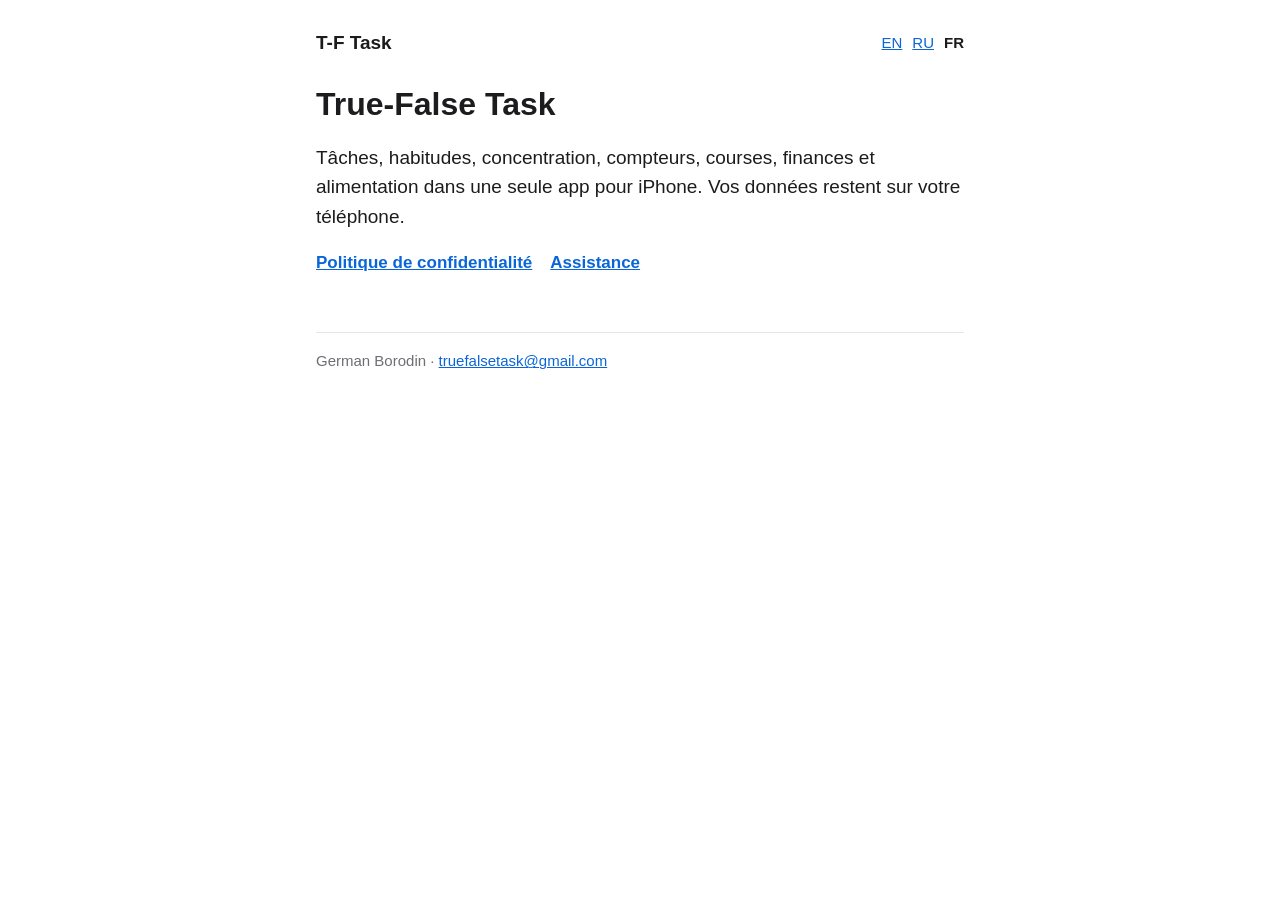
==== fr/index.html @ 8aeb3293 "Site: privacy policy and support in English, Russian and French" ====
<!doctype html>
<html lang="fr">
<head>
<meta charset="utf-8">
<meta name="viewport" content="width=device-width, initial-scale=1">
<title>T-F Task</title>
<link rel="stylesheet" href="../style.css">
</head>
<body>
<main>
<header>
  <a class="brand" href="./">T-F Task</a>
  <nav class="langs"><a href="../">EN</a><a href="../ru/">RU</a><span>FR</span></nav>
</header>

<h1>True-False Task</h1>
<p class="lead">Tâches, habitudes, concentration, compteurs, courses, finances et alimentation dans une seule app pour iPhone. Vos données restent sur votre téléphone.</p>

<p class="links"><a href="privacy/">Politique de confidentialité</a><a href="support/">Assistance</a></p>

<footer>German Borodin · <a href="mailto:truefalsetask@gmail.com">truefalsetask@gmail.com</a></footer>
</main>
</body>
</html>
---- style.css ----
:root {
  --bg: #ffffff; --text: #1c1c1e; --muted: #6e6e73; --line: #e5e5ea; --link: #0a66d8; --card: #f5f5f7;
}
@media (prefers-color-scheme: dark) {
  :root { --bg: #000000; --text: #f2f2f7; --muted: #98989f; --line: #2c2c2e; --link: #4ea1ff; --card: #1c1c1e; }
}
* { box-sizing: border-box; }
body {
  margin: 0; background: var(--bg); color: var(--text);
  font: 17px/1.55 -apple-system, BlinkMacSystemFont, "SF Pro Text", "Helvetica Neue", Arial, sans-serif;
  -webkit-text-size-adjust: 100%;
}
main { max-width: 680px; margin: 0 auto; padding: 28px 16px 64px; }
header { display: flex; justify-content: space-between; align-items: center; gap: 12px; margin-bottom: 28px; }
.brand { font-weight: 700; font-size: 19px; color: var(--text); text-decoration: none; }
.langs { font-size: 15px; color: var(--muted); }
.langs a, .langs span { margin-left: 10px; }
.langs span { color: var(--text); font-weight: 600; }
h1 { font-size: 32px; line-height: 1.2; margin: 0 0 6px; }
h2 { font-size: 21px; margin: 32px 0 8px; }
.date { color: var(--muted); margin: 0 0 24px; }
a { color: var(--link); }
ul { padding-left: 22px; }
li { margin: 6px 0; }
.lead { font-size: 19px; }
.card { background: var(--card); border-radius: 14px; padding: 16px 18px; margin: 20px 0; }
.links a { display: inline-block; margin: 0 18px 8px 0; font-weight: 600; }
footer { margin-top: 48px; padding-top: 16px; border-top: 1px solid var(--line); color: var(--muted); font-size: 15px; }
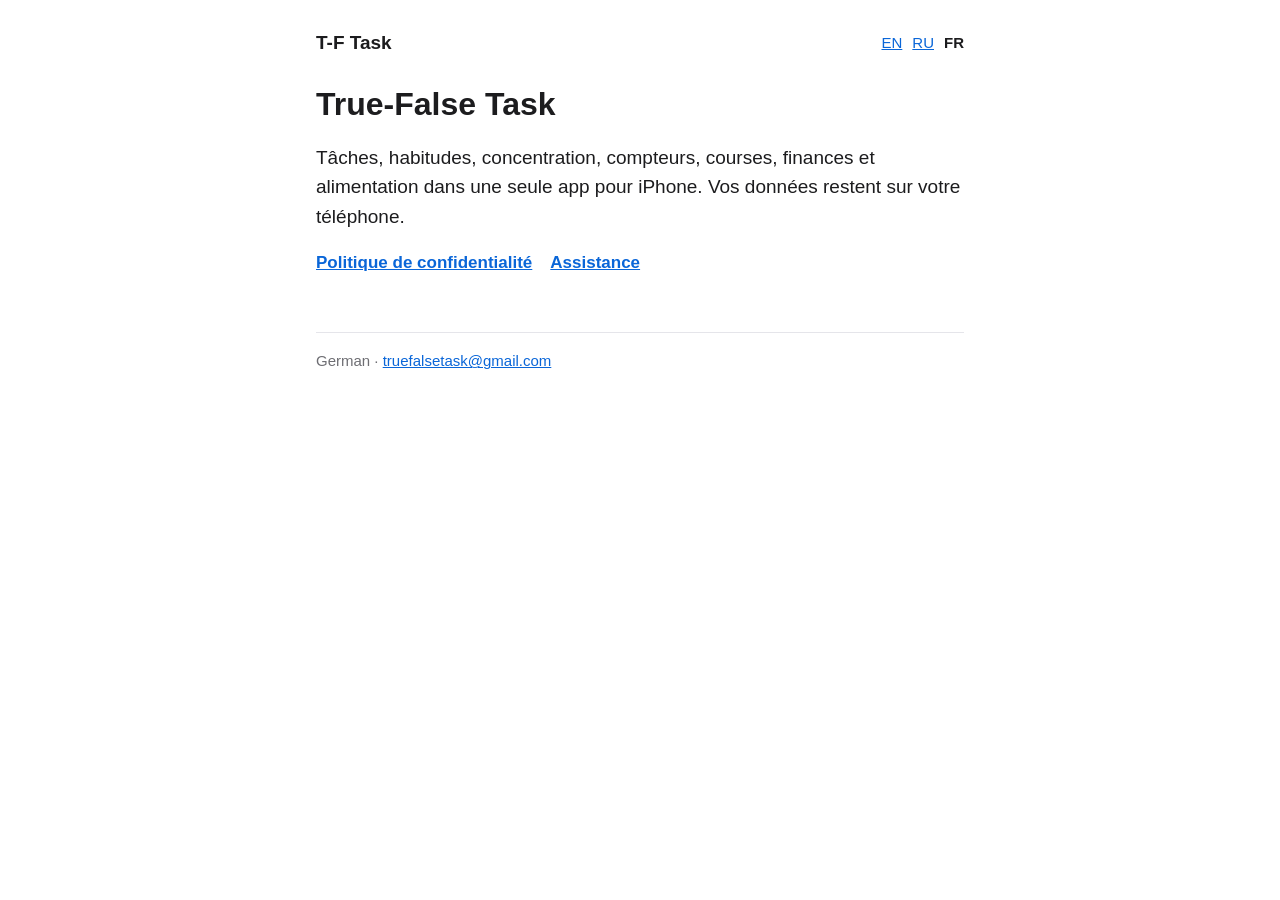
==== commit 676483b2: "Site: first name only (Герман in Russian)" ====
--- a/fr/index.html
+++ b/fr/index.html
@@ -18,7 +18,7 @@
 
 <p class="links"><a href="privacy/">Politique de confidentialité</a><a href="support/">Assistance</a></p>
 
-<footer>German Borodin · <a href="mailto:truefalsetask@gmail.com">truefalsetask@gmail.com</a></footer>
+<footer>German · <a href="mailto:truefalsetask@gmail.com">truefalsetask@gmail.com</a></footer>
 </main>
 </body>
 </html>
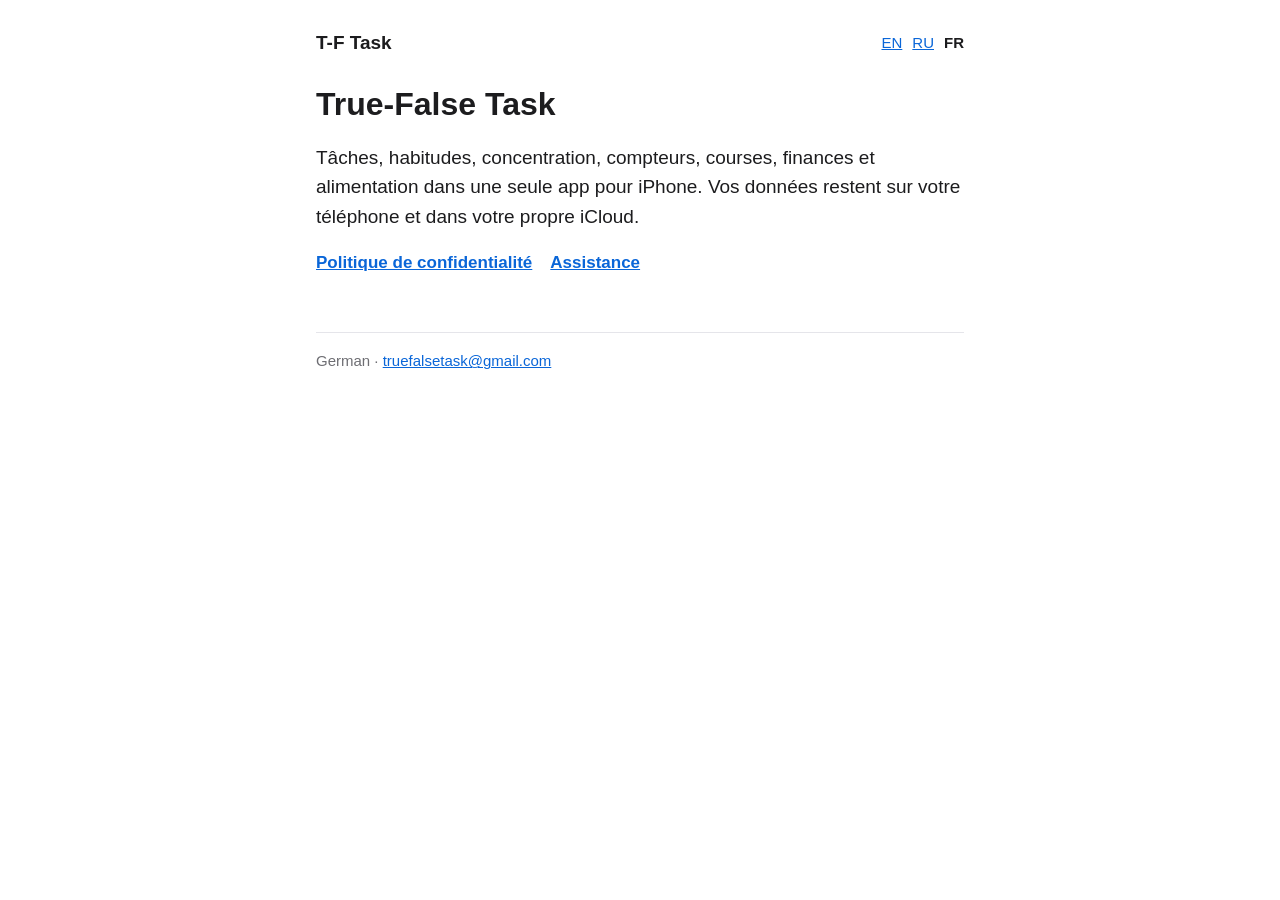
==== commit 05df16a9: "Site: iCloud sync in the privacy policy (en, ru, fr) The app syncs through the person's own private " ====
--- a/fr/index.html
+++ b/fr/index.html
@@ -14,7 +14,7 @@
 </header>
 
 <h1>True-False Task</h1>
-<p class="lead">Tâches, habitudes, concentration, compteurs, courses, finances et alimentation dans une seule app pour iPhone. Vos données restent sur votre téléphone.</p>
+<p class="lead">Tâches, habitudes, concentration, compteurs, courses, finances et alimentation dans une seule app pour iPhone. Vos données restent sur votre téléphone et dans votre propre iCloud.</p>
 
 <p class="links"><a href="privacy/">Politique de confidentialité</a><a href="support/">Assistance</a></p>
 
